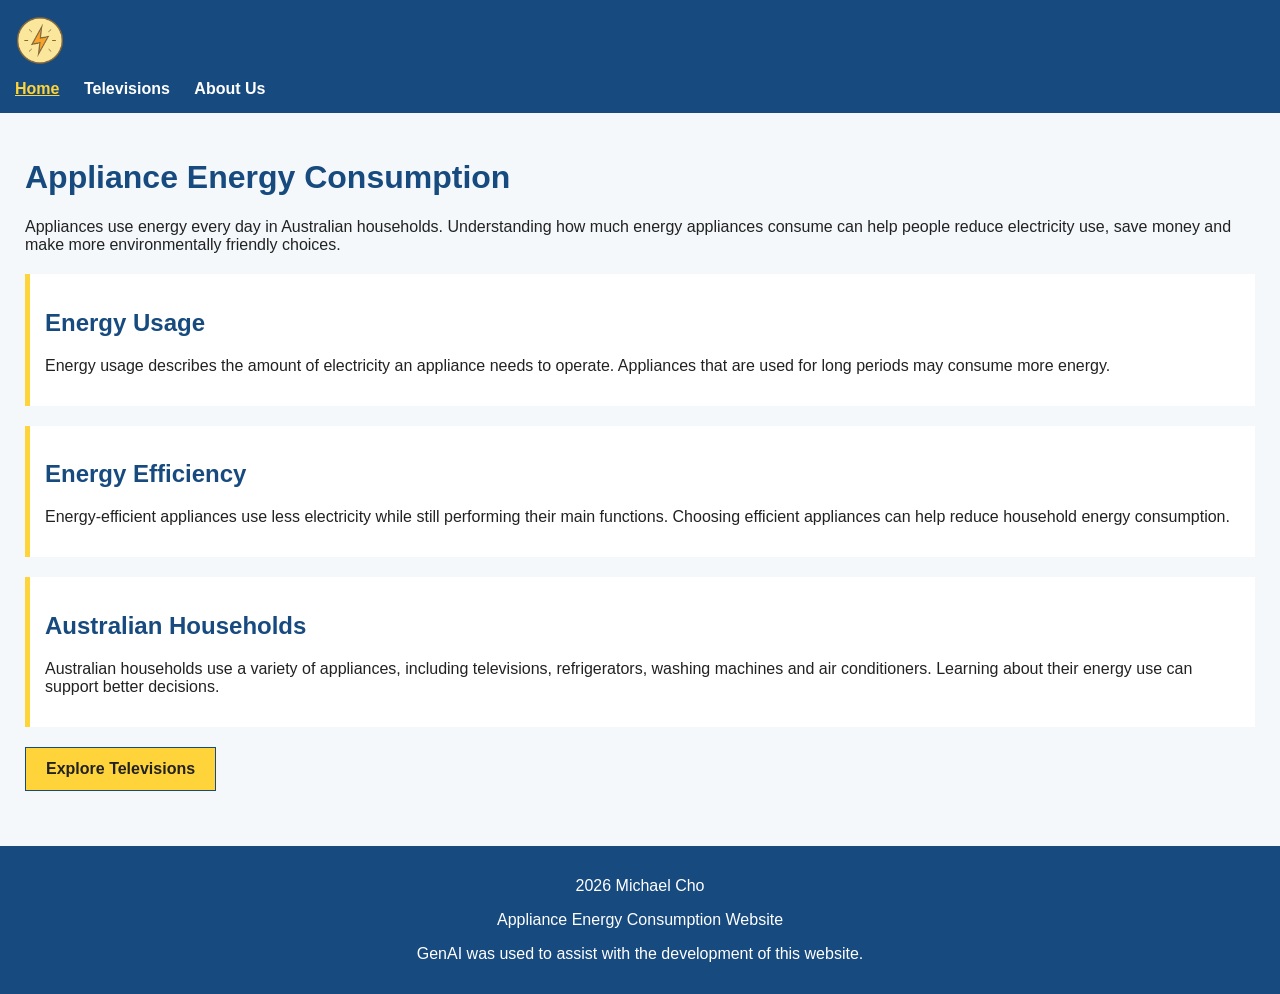
==== index.html @ ec29332a "copy T01 appliance energy consumption website into T04-2" ====
<!DOCTYPE html>
<html lang="en">
<head>
    <meta charset="UTF-8">
    <meta name="viewport" content="width=device-width, initial-scale=1.0">
    <title>Appliance Energy Consumption</title>

    <link rel="stylesheet" href="style.css">
</head>
<body>

    <!-- Header and navigation -->
    <header>
        <a href="#" onclick="goHomeFromLogo(); return false;">
            <img src="PowerIcon.png" alt="Power Icon - Home">
        </a>

        <nav>
            <a href="#" class="active" onclick="goHome(); return false;">Home</a>
            <a href="#" onclick="goTelevisions(); return false;">Televisions</a>
            <a href="#" onclick="goAboutUs(); return false;">About Us</a>
        </nav>
    </header>

    <!-- Main content -->
    <main>
        <h1>Appliance Energy Consumption</h1>

        <p>
            Appliances use energy every day in Australian households. Understanding
            how much energy appliances consume can help people reduce electricity
            use, save money and make more environmentally friendly choices.
        </p>

        <!-- Energy usage section -->
        <section>
            <h2>Energy Usage</h2>
            <p>
                Energy usage describes the amount of electricity an appliance needs
                to operate. Appliances that are used for long periods may consume
                more energy.
            </p>
        </section>

        <!-- Energy efficiency section -->
        <section>
            <h2>Energy Efficiency</h2>
            <p>
                Energy-efficient appliances use less electricity while still
                performing their main functions. Choosing efficient appliances can
                help reduce household energy consumption.
            </p>
        </section>

        <!-- Australian households section -->
        <section>
            <h2>Australian Households</h2>
            <p>
                Australian households use a variety of appliances, including
                televisions, refrigerators, washing machines and air conditioners.
                Learning about their energy use can support better decisions.
            </p>
        </section>

        <!-- Television page link -->
        <button type="button" onclick="goTelevisions()">Explore Televisions</button>
    </main>

    <!-- Footer -->
    <footer>
        <p>2026 Michael Cho</p>
        <p>Appliance Energy Consumption Website</p>
        <p>GenAI was used to assist with the development of this website.</p>
    </footer>

    <script src="app.js"></script>
</body>
</html>
---- style.css ----
/* Page styles */
body {
    font-family: Arial, sans-serif;
    color: #222222;
    background-color: #f4f8fb;
    margin: 0;
}

/* Header and navigation */
header {
    background-color: #174a7e;
    padding: 15px;
}

header img {
    width: 50px;
    height: auto;
}

nav {
    margin-top: 10px;
}

nav a {
    color: white;
    text-decoration: none;
    margin-right: 20px;
    font-weight: bold;
}

nav a:hover {
    color: #ffd43b;
}

/* Shows which page is currently selected */
nav a.active {
    color: #ffd43b;
    text-decoration: underline;
}

/* Main content */
main {
    padding: 25px;
}

h1 {
    color: #174a7e;
    font-size: 32px;
}

section {
    background-color: white;
    border-left: 5px solid #ffd43b;
    margin: 20px 0;
    padding: 15px;
}

section h2 {
    color: #174a7e;
}

/* Explore button */
button {
    background-color: #ffd43b;
    border: 1px solid #174a7e;
    color: #222222;
    padding: 12px 20px;
    font-size: 16px;
    font-weight: bold;
    cursor: pointer;
}

button:hover {
    background-color: #174a7e;
    color: white;
}

/* Footer */
footer {
    background-color: #174a7e;
    color: white;
    text-align: center;
    padding: 15px;
    margin-top: 30px;
}
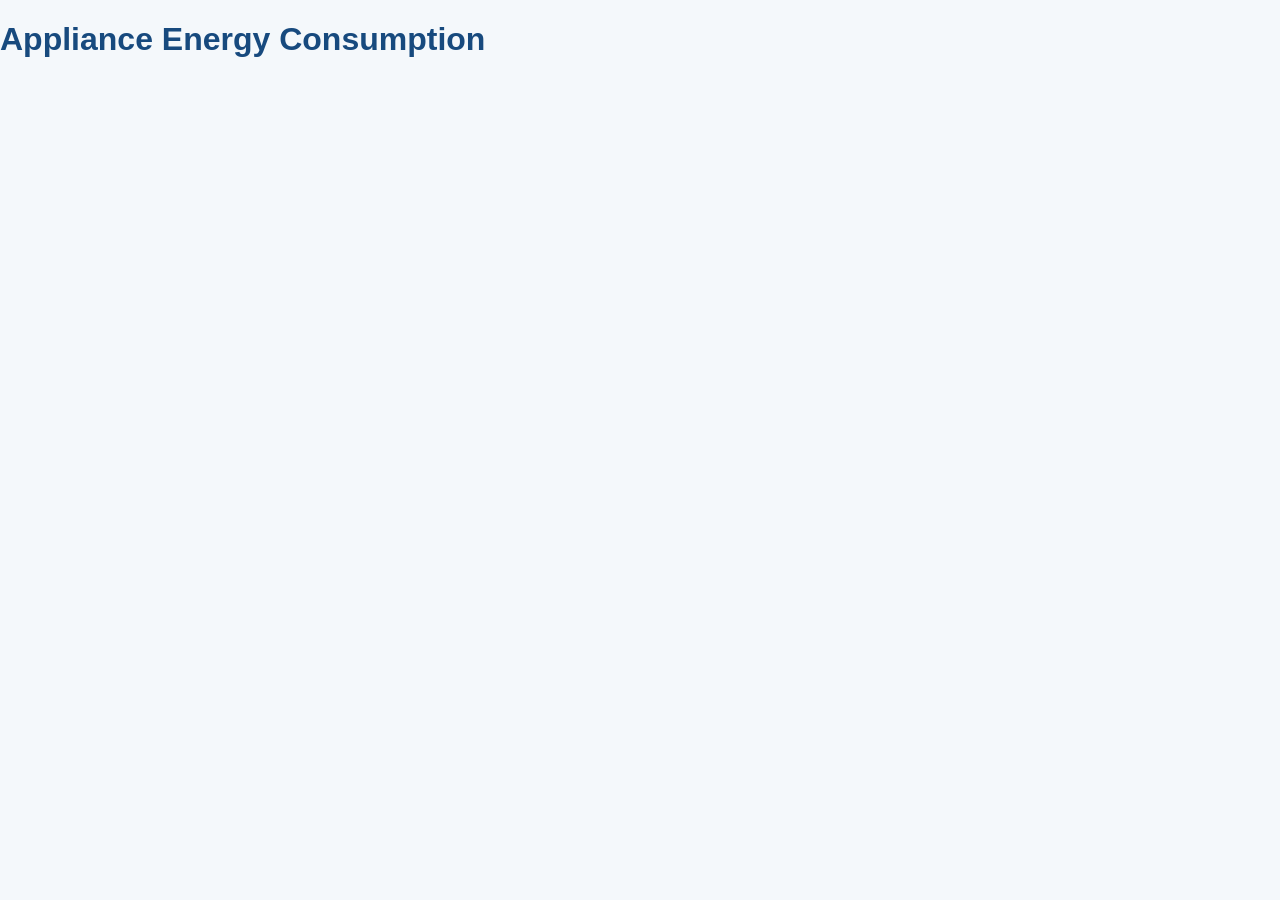
==== commit 9df5950d: "use D3 to style heading, append paragraph and draw SVG rectangles" ====
--- a/index.html
+++ b/index.html
@@ -9,70 +9,13 @@
 </head>
 <body>
 
-    <!-- Header and navigation -->
-    <header>
-        <a href="#" onclick="goHomeFromLogo(); return false;">
-            <img src="PowerIcon.png" alt="Power Icon - Home">
-        </a>
+<h1>Appliance Energy Consumption</h1>
 
-        <nav>
-            <a href="#" class="active" onclick="goHome(); return false;">Home</a>
-            <a href="#" onclick="goTelevisions(); return false;">Televisions</a>
-            <a href="#" onclick="goAboutUs(); return false;">About Us</a>
-        </nav>
-    </header>
+<div id="content"></div>
 
-    <!-- Main content -->
-    <main>
-        <h1>Appliance Energy Consumption</h1>
+<svg width="300" height="150"></svg>
 
-        <p>
-            Appliances use energy every day in Australian households. Understanding
-            how much energy appliances consume can help people reduce electricity
-            use, save money and make more environmentally friendly choices.
-        </p>
-
-        <!-- Energy usage section -->
-        <section>
-            <h2>Energy Usage</h2>
-            <p>
-                Energy usage describes the amount of electricity an appliance needs
-                to operate. Appliances that are used for long periods may consume
-                more energy.
-            </p>
-        </section>
-
-        <!-- Energy efficiency section -->
-        <section>
-            <h2>Energy Efficiency</h2>
-            <p>
-                Energy-efficient appliances use less electricity while still
-                performing their main functions. Choosing efficient appliances can
-                help reduce household energy consumption.
-            </p>
-        </section>
-
-        <!-- Australian households section -->
-        <section>
-            <h2>Australian Households</h2>
-            <p>
-                Australian households use a variety of appliances, including
-                televisions, refrigerators, washing machines and air conditioners.
-                Learning about their energy use can support better decisions.
-            </p>
-        </section>
-
-        <!-- Television page link -->
-        <button type="button" onclick="goTelevisions()">Explore Televisions</button>
-    </main>
-
-    <!-- Footer -->
-    <footer>
-        <p>2026 Michael Cho</p>
-        <p>Appliance Energy Consumption Website</p>
-        <p>GenAI was used to assist with the development of this website.</p>
-    </footer>
-
-    <script src="app.js"></script>
+<script src="https://d3js.org/d3.v7.min.js"></script>
+<script src="energy-d3.js"></script>
 </body>
 </html>
